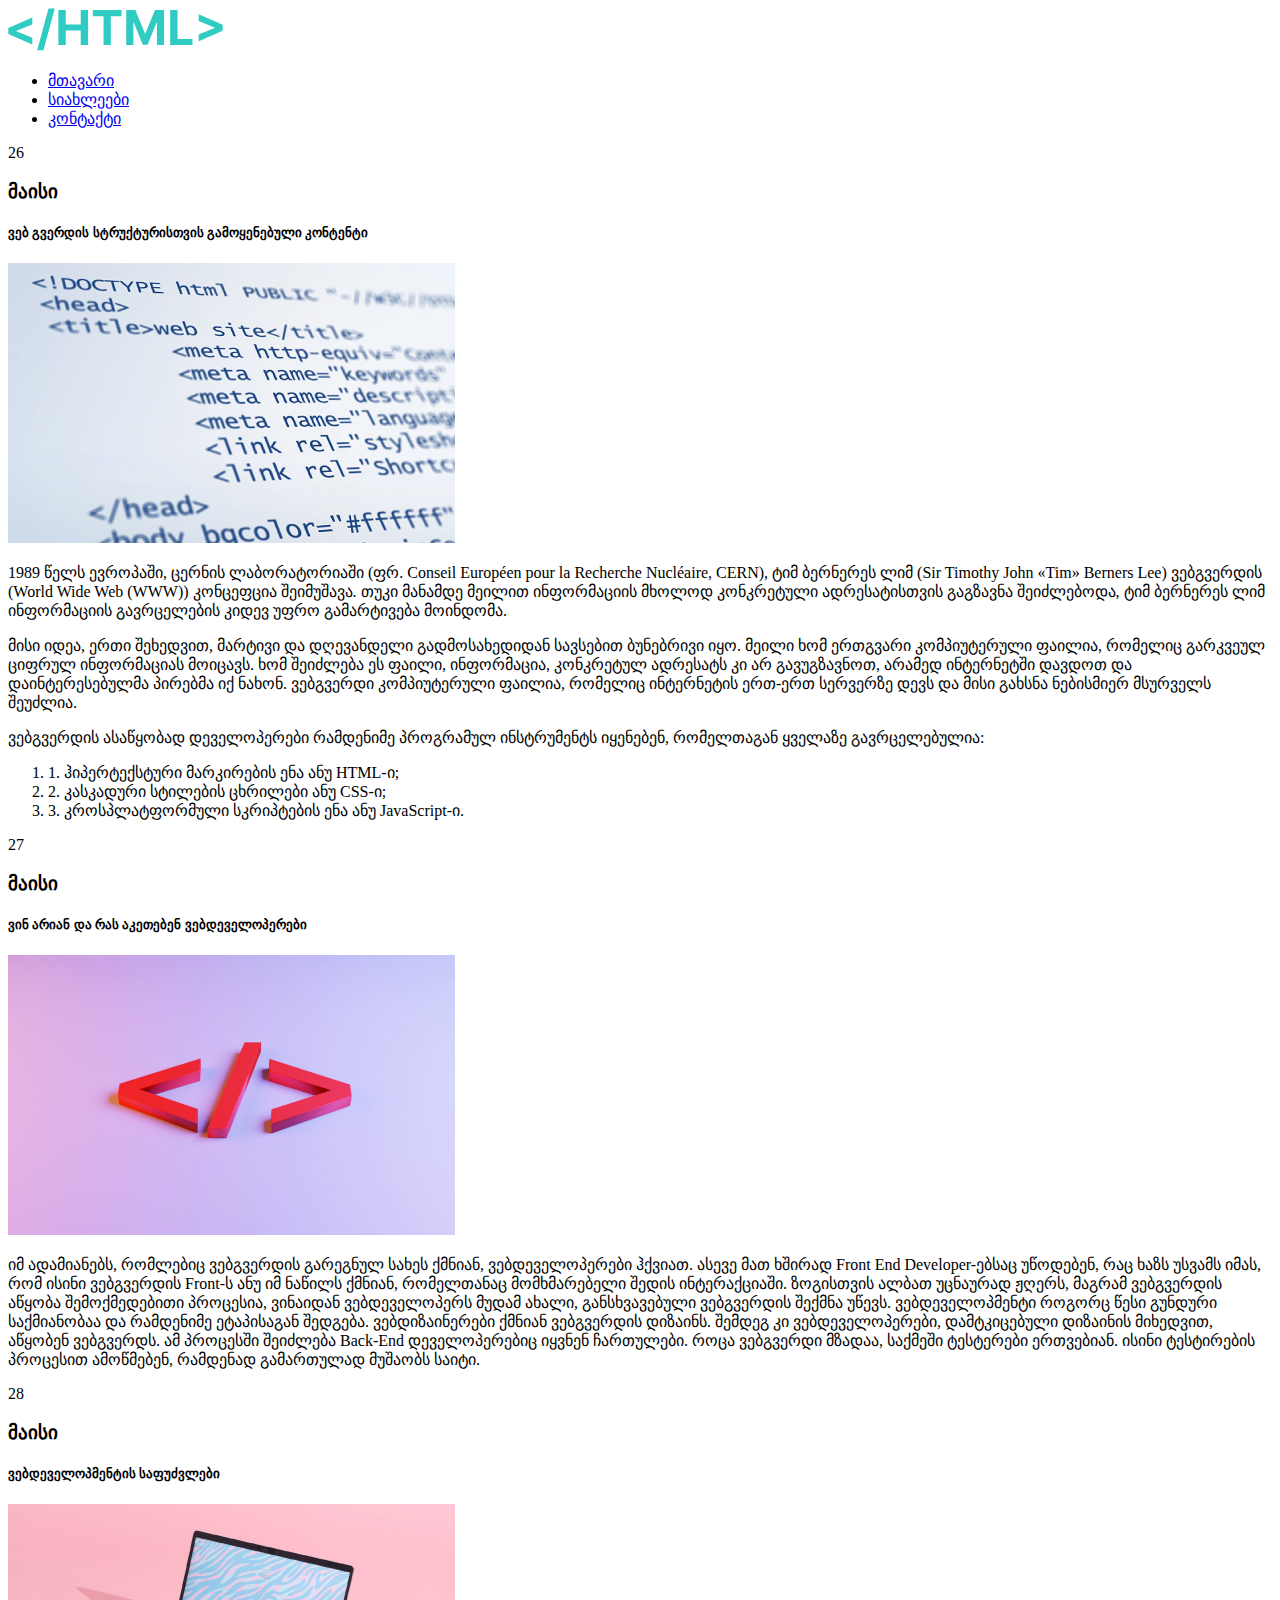
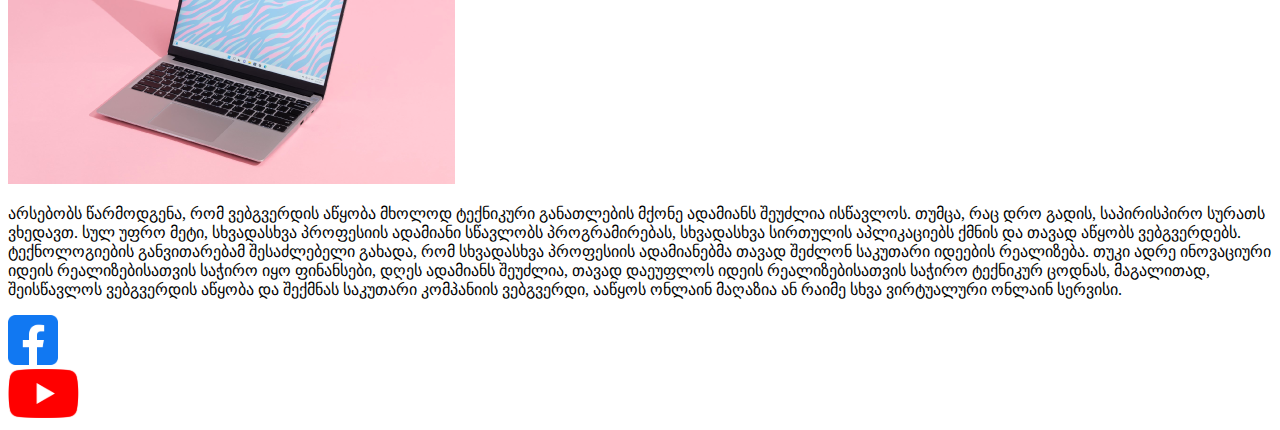
==== index.html @ 6f33e191 "main page" ====
<!DOCTYPE html>
<html lang="en">
  <head>
    <meta charset="UTF-8" />
    <meta name="viewport" content="width=device-width, initial-scale=1.0" />
    <title>Document</title>
  </head>
  <body>
    <header class="main_header">
        <img class="main_logo" src="images/html_logo.svg" alt="html logo">
        <nav>
            <ul>
                <li><a class="active" href="#">მთავარი</a></li>
                <li><a href="pages/news.html">სიახლეები</a></li>
                <li><a href="pages/contact.html">კონტაქტი</a></li>
            </ul>
        </nav>
    </header>
    <section class="main">
        <article class="article1">
            <div class="number">26</div>
            <h3 class="month">მაისი</h3>
            <h5 class="title">ვებ გვერდის სტრუქტურისთვის გამოყენებული კონტენტი</h5>
            <img class="code_photo" src="images/code_photo.svg" alt="html code photo">
            <div class="text_box">
                <p class="break">
                1989 წელს ევროპაში, ცერნის ლაბორატორიაში (ფრ. Conseil Européen pour la Recherche Nucléaire, CERN), ტიმ ბერნერეს ლიმ (Sir Timothy John «Tim» Berners Lee) ვებგვერდის (World Wide Web (WWW)) კონცეფცია შეიმუშავა. თუკი მანამდე მეილით ინფორმაციის მხოლოდ კონკრეტული ადრესატისთვის გაგზავნა შეიძლებოდა, ტიმ ბერნერეს ლიმ ინფორმაციის გავრცელების კიდევ უფრო გამარტივება მოინდომა.
                </p>
                <p class="break">
                მისი იდეა, ერთი შეხედვით, მარტივი და დღევანდელი გადმოსახედიდან სავსებით ბუნებრივი იყო. მეილი ხომ ერთგვარი კომპიუტერული ფაილია, რომელიც გარკვეულ ციფრულ ინფორმაციას მოიცავს. ხომ შეიძლება ეს ფაილი, ინფორმაცია, კონკრეტულ ადრესატს კი არ გავუგზავნოთ, არამედ ინტერნეტში დავდოთ და დაინტერესებულმა პირებმა იქ ნახონ. ვებგვერდი კომპიუტერული ფაილია, რომელიც ინტერნეტის ერთ-ერთ სერვერზე დევს და მისი გახსნა ნებისმიერ მსურველს შეუძლია.
                </p>
                <p>
                ვებგვერდის ასაწყობად დეველოპერები რამდენიმე პროგრამულ ინსტრუმენტს იყენებენ, რომელთაგან ყველაზე გავრცელებულია:
            </p>
                <ol class="languages">
                    <li class="language">1. ჰიპერტექსტური მარკირების ენა ანუ HTML-ი;</li>
                    <li class="language">2. კასკადური სტილების ცხრილები ანუ CSS-ი;</li>
                    <li class="language">3. კროსპლატფორმული სკრიპტების ენა ანუ JavaScript-ი.</li>
                </ol>
            </div>
            
        </article>
        <article class="article2">
            <div class="number">27</div>
            <h3 class="month">მაისი</h3>
            <h5 class="title">ვინ არიან და რას აკეთებენ ვებდეველოპერები</h5>
            <img class="tag_sign" src="images/tag_sign.svg">
            <p class="text_box">
                იმ ადამიანებს, რომლებიც ვებგვერდის გარეგნულ სახეს ქმნიან, ვებდეველოპერები ჰქვიათ. ასევე მათ ხშირად Front End Developer-ებსაც უწოდებენ, რაც ხაზს უსვამს იმას, რომ ისინი ვებგვერდის Front-ს ანუ იმ ნაწილს ქმნიან, რომელთანაც მომხმარებელი შედის ინტერაქციაში. ზოგისთვის ალბათ უცნაურად ჟღერს, მაგრამ ვებგვერდის აწყობა შემოქმედებითი პროცესია, ვინაიდან ვებდეველოპერს მუდამ ახალი, განსხვავებული ვებგვერდის შექმნა უწევს. ვებდეველოპმენტი როგორც წესი გუნდური საქმიანობაა და რამდენიმე ეტაპისაგან შედგება. ვებდიზაინერები ქმნიან ვებგვერდის დიზაინს. შემდეგ კი ვებდეველოპერები, დამტკიცებული დიზაინის მიხედვით, აწყობენ ვებგვერდს. ამ პროცესში შეიძლება Back-End დეველოპერებიც იყვნენ ჩართულები. როცა ვებგვერდი მზადაა, საქმეში ტესტერები ერთვებიან. ისინი ტესტირების პროცესით ამოწმებენ, რამდენად გამართულად მუშაობს საიტი.
            </p>
        </article>
        <article class="article3">
            <div class="number">28</div>
            <h3 class="month">მაისი</h3>
            <h5 class="title">ვებდეველოპმენტის საფუძვლები</h5>
            <img class="notebook_photo" src="images/notebook_photo.svg">
            <p >
                არსებობს წარმოდგენა, რომ ვებგვერდის აწყობა მხოლოდ ტექნიკური განათლების მქონე ადამიანს შეუძლია ისწავლოს. თუმცა, რაც დრო გადის, საპირისპირო სურათს ვხედავთ. სულ უფრო მეტი, სხვადასხვა პროფესიის ადამიანი სწავლობს პროგრამირებას, სხვადასხვა სირთულის აპლიკაციებს ქმნის და თავად აწყობს ვებგვერდებს. ტექნოლოგიების განვითარებამ შესაძლებელი გახადა, რომ სხვადასხვა პროფესიის ადამიანებმა თავად შეძლონ საკუთარი იდეების რეალიზება. თუკი ადრე ინოვაციური იდეის რეალიზებისათვის საჭირო იყო ფინანსები, დღეს ადამიანს შეუძლია, თავად დაეუფლოს იდეის რეალიზებისათვის საჭირო ტექნიკურ ცოდნას, მაგალითად, შეისწავლოს ვებგვერდის აწყობა და შექმნას საკუთარი კომპანიის ვებგვერდი, ააწყოს ონლაინ მაღაზია ან რაიმე სხვა ვირტუალური ონლაინ სერვისი.
            </p>
        </article>
    </section>
    <footer>
            <img class="fb_icon" src="images/facebook_icon.svg" alt=" facebook icon">
			<div class="empty"></div>
			<img  class="youtube_icon" src="images/YouTube_icon.svg" alt=" youtube icon">
    </footer>
  </body>
</html>
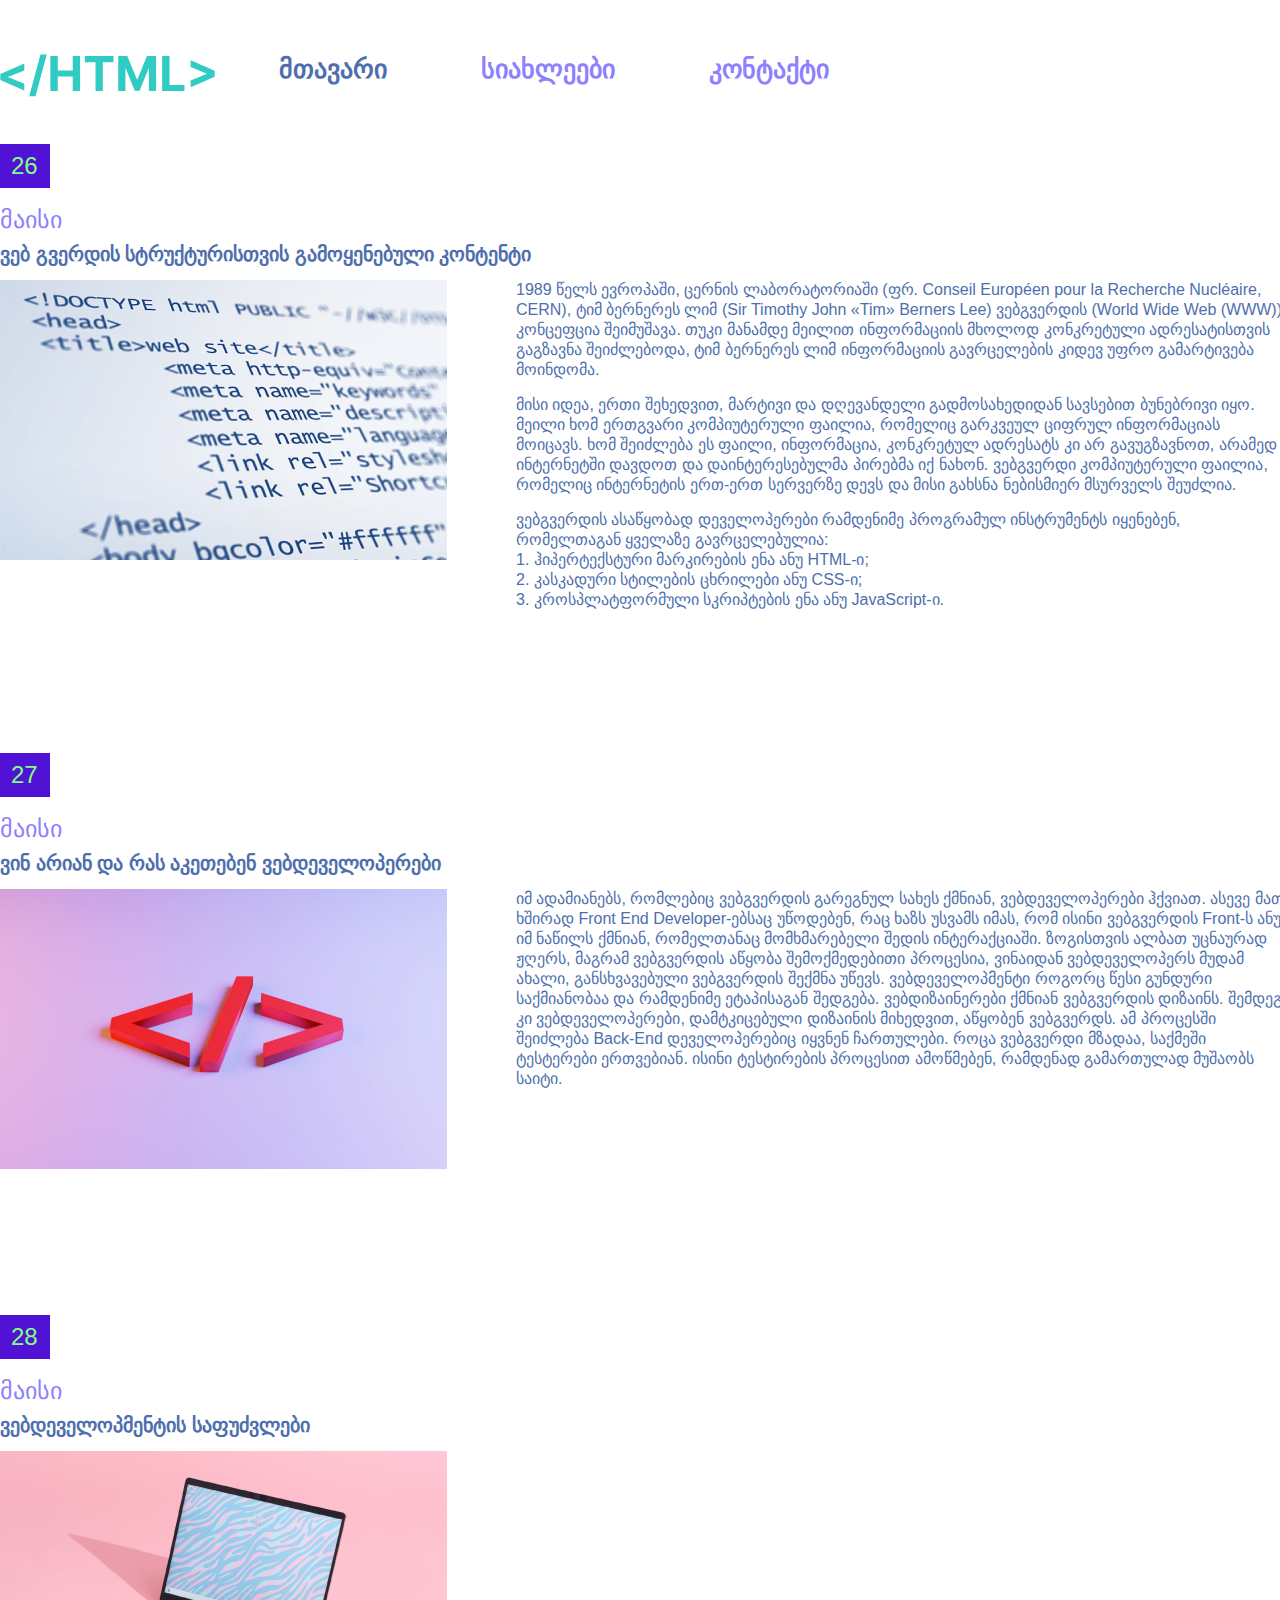
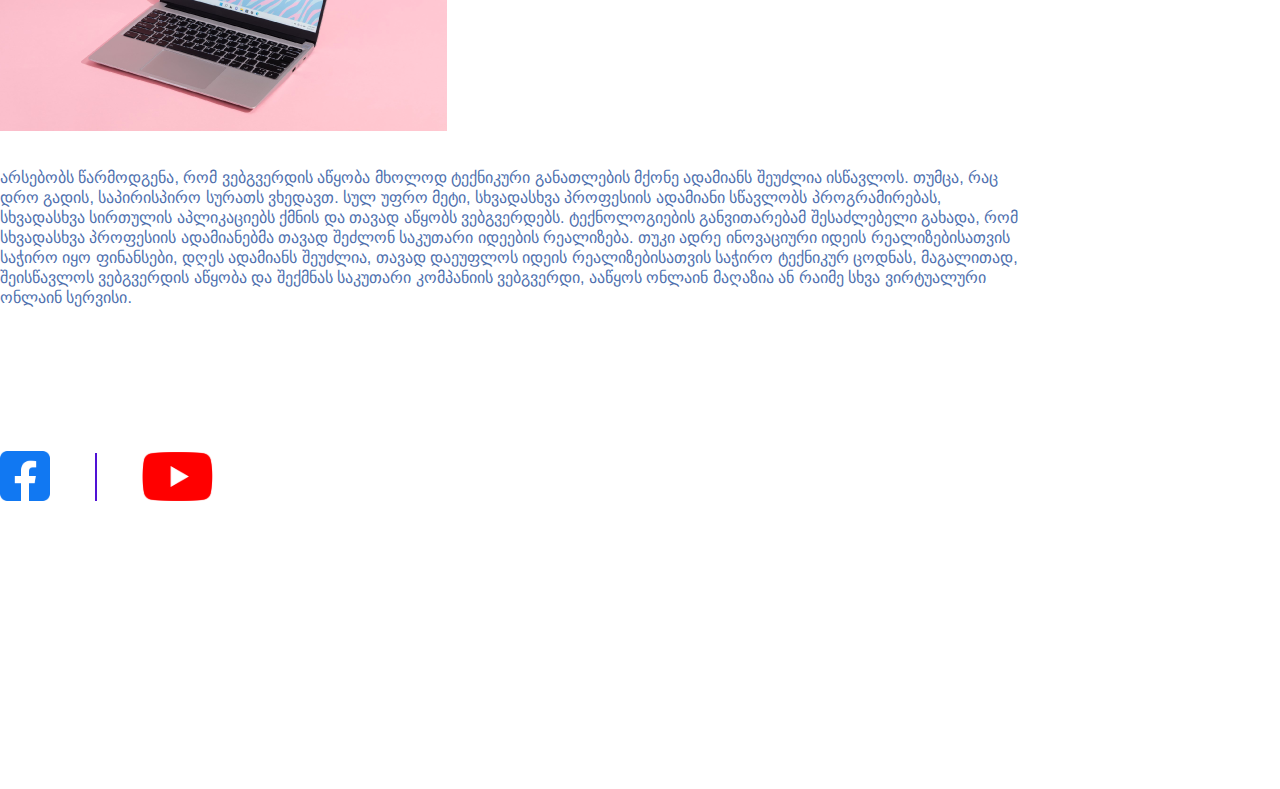
==== commit 14dd344b: "main page style" ====
--- a/index.html
+++ b/index.html
@@ -3,66 +3,122 @@
   <head>
     <meta charset="UTF-8" />
     <meta name="viewport" content="width=device-width, initial-scale=1.0" />
-    <title>Document</title>
+    <link rel="stylesheet" href="style/reset.css">
+    <link rel="stylesheet" href="style/style.css">
+    <title>მთავარი</title>
   </head>
   <body>
     <header class="main_header">
-        <img class="main_logo" src="images/html_logo.svg" alt="html logo">
-        <nav>
-            <ul>
-                <li><a class="active" href="#">მთავარი</a></li>
-                <li><a href="pages/news.html">სიახლეები</a></li>
-                <li><a href="pages/contact.html">კონტაქტი</a></li>
-            </ul>
-        </nav>
+      <div class="container">
+        <img class="main_logo" src="images/html_logo.svg" alt="html logo" />
+      <nav>
+        <ul>
+          <li><a class="active" href="#">მთავარი</a></li>
+          <li><a href="pages/news.html">სიახლეები</a></li>
+          <li><a href="pages/contact.html">კონტაქტი</a></li>
+        </ul>
+      </nav>
+      </div>
     </header>
     <section class="main">
-        <article class="article1">
-            <div class="number">26</div>
-            <h3 class="month">მაისი</h3>
-            <h5 class="title">ვებ გვერდის სტრუქტურისთვის გამოყენებული კონტენტი</h5>
-            <img class="code_photo" src="images/code_photo.svg" alt="html code photo">
-            <div class="text_box">
-                <p class="break">
-                1989 წელს ევროპაში, ცერნის ლაბორატორიაში (ფრ. Conseil Européen pour la Recherche Nucléaire, CERN), ტიმ ბერნერეს ლიმ (Sir Timothy John «Tim» Berners Lee) ვებგვერდის (World Wide Web (WWW)) კონცეფცია შეიმუშავა. თუკი მანამდე მეილით ინფორმაციის მხოლოდ კონკრეტული ადრესატისთვის გაგზავნა შეიძლებოდა, ტიმ ბერნერეს ლიმ ინფორმაციის გავრცელების კიდევ უფრო გამარტივება მოინდომა.
-                </p>
-                <p class="break">
-                მისი იდეა, ერთი შეხედვით, მარტივი და დღევანდელი გადმოსახედიდან სავსებით ბუნებრივი იყო. მეილი ხომ ერთგვარი კომპიუტერული ფაილია, რომელიც გარკვეულ ციფრულ ინფორმაციას მოიცავს. ხომ შეიძლება ეს ფაილი, ინფორმაცია, კონკრეტულ ადრესატს კი არ გავუგზავნოთ, არამედ ინტერნეტში დავდოთ და დაინტერესებულმა პირებმა იქ ნახონ. ვებგვერდი კომპიუტერული ფაილია, რომელიც ინტერნეტის ერთ-ერთ სერვერზე დევს და მისი გახსნა ნებისმიერ მსურველს შეუძლია.
-                </p>
-                <p>
-                ვებგვერდის ასაწყობად დეველოპერები რამდენიმე პროგრამულ ინსტრუმენტს იყენებენ, რომელთაგან ყველაზე გავრცელებულია:
-            </p>
-                <ol class="languages">
-                    <li class="language">1. ჰიპერტექსტური მარკირების ენა ანუ HTML-ი;</li>
-                    <li class="language">2. კასკადური სტილების ცხრილები ანუ CSS-ი;</li>
-                    <li class="language">3. კროსპლატფორმული სკრიპტების ენა ანუ JavaScript-ი.</li>
-                </ol>
-            </div>
-            
-        </article>
-        <article class="article2">
-            <div class="number">27</div>
-            <h3 class="month">მაისი</h3>
-            <h5 class="title">ვინ არიან და რას აკეთებენ ვებდეველოპერები</h5>
-            <img class="tag_sign" src="images/tag_sign.svg">
-            <p class="text_box">
-                იმ ადამიანებს, რომლებიც ვებგვერდის გარეგნულ სახეს ქმნიან, ვებდეველოპერები ჰქვიათ. ასევე მათ ხშირად Front End Developer-ებსაც უწოდებენ, რაც ხაზს უსვამს იმას, რომ ისინი ვებგვერდის Front-ს ანუ იმ ნაწილს ქმნიან, რომელთანაც მომხმარებელი შედის ინტერაქციაში. ზოგისთვის ალბათ უცნაურად ჟღერს, მაგრამ ვებგვერდის აწყობა შემოქმედებითი პროცესია, ვინაიდან ვებდეველოპერს მუდამ ახალი, განსხვავებული ვებგვერდის შექმნა უწევს. ვებდეველოპმენტი როგორც წესი გუნდური საქმიანობაა და რამდენიმე ეტაპისაგან შედგება. ვებდიზაინერები ქმნიან ვებგვერდის დიზაინს. შემდეგ კი ვებდეველოპერები, დამტკიცებული დიზაინის მიხედვით, აწყობენ ვებგვერდს. ამ პროცესში შეიძლება Back-End დეველოპერებიც იყვნენ ჩართულები. როცა ვებგვერდი მზადაა, საქმეში ტესტერები ერთვებიან. ისინი ტესტირების პროცესით ამოწმებენ, რამდენად გამართულად მუშაობს საიტი.
-            </p>
-        </article>
-        <article class="article3">
-            <div class="number">28</div>
-            <h3 class="month">მაისი</h3>
-            <h5 class="title">ვებდეველოპმენტის საფუძვლები</h5>
-            <img class="notebook_photo" src="images/notebook_photo.svg">
-            <p >
-                არსებობს წარმოდგენა, რომ ვებგვერდის აწყობა მხოლოდ ტექნიკური განათლების მქონე ადამიანს შეუძლია ისწავლოს. თუმცა, რაც დრო გადის, საპირისპირო სურათს ვხედავთ. სულ უფრო მეტი, სხვადასხვა პროფესიის ადამიანი სწავლობს პროგრამირებას, სხვადასხვა სირთულის აპლიკაციებს ქმნის და თავად აწყობს ვებგვერდებს. ტექნოლოგიების განვითარებამ შესაძლებელი გახადა, რომ სხვადასხვა პროფესიის ადამიანებმა თავად შეძლონ საკუთარი იდეების რეალიზება. თუკი ადრე ინოვაციური იდეის რეალიზებისათვის საჭირო იყო ფინანსები, დღეს ადამიანს შეუძლია, თავად დაეუფლოს იდეის რეალიზებისათვის საჭირო ტექნიკურ ცოდნას, მაგალითად, შეისწავლოს ვებგვერდის აწყობა და შექმნას საკუთარი კომპანიის ვებგვერდი, ააწყოს ონლაინ მაღაზია ან რაიმე სხვა ვირტუალური ონლაინ სერვისი.
-            </p>
-        </article>
+     <div class="container">
+      <article class="article1">
+        <div class="number">26</div>
+        <h3 class="month">მაისი</h3>
+        <h5 class="title">ვებ გვერდის სტრუქტურისთვის გამოყენებული კონტენტი</h5>
+        <img
+          class="code_photo"
+          src="images/code_photo.svg"
+          alt="html code photo"
+        />
+        <div class="text_box">
+          <p class="break">
+            1989 წელს ევროპაში, ცერნის ლაბორატორიაში (ფრ. Conseil Européen pour
+            la Recherche Nucléaire, CERN), ტიმ ბერნერეს ლიმ (Sir Timothy John
+            «Tim» Berners Lee) ვებგვერდის (World Wide Web (WWW)) კონცეფცია
+            შეიმუშავა. თუკი მანამდე მეილით ინფორმაციის მხოლოდ კონკრეტული
+            ადრესატისთვის გაგზავნა შეიძლებოდა, ტიმ ბერნერეს ლიმ ინფორმაციის
+            გავრცელების კიდევ უფრო გამარტივება მოინდომა.
+          </p>
+          <p class="break">
+            მისი იდეა, ერთი შეხედვით, მარტივი და დღევანდელი გადმოსახედიდან
+            სავსებით ბუნებრივი იყო. მეილი ხომ ერთგვარი კომპიუტერული ფაილია,
+            რომელიც გარკვეულ ციფრულ ინფორმაციას მოიცავს. ხომ შეიძლება ეს ფაილი,
+            ინფორმაცია, კონკრეტულ ადრესატს კი არ გავუგზავნოთ, არამედ ინტერნეტში
+            დავდოთ და დაინტერესებულმა პირებმა იქ ნახონ. ვებგვერდი კომპიუტერული
+            ფაილია, რომელიც ინტერნეტის ერთ-ერთ სერვერზე დევს და მისი გახსნა
+            ნებისმიერ მსურველს შეუძლია.
+          </p>
+          <p>
+            ვებგვერდის ასაწყობად დეველოპერები რამდენიმე პროგრამულ ინსტრუმენტს
+            იყენებენ, რომელთაგან ყველაზე გავრცელებულია:
+          </p>
+          <ol class="languages">
+            <li class="language">
+              1. ჰიპერტექსტური მარკირების ენა ანუ HTML-ი;
+            </li>
+            <li class="language">2. კასკადური სტილების ცხრილები ანუ CSS-ი;</li>
+            <li class="language">
+              3. კროსპლატფორმული სკრიპტების ენა ანუ JavaScript-ი.
+            </li>
+          </ol>
+        </div>
+      </article>
+      <article class="article2">
+        <div class="number">27</div>
+        <h3 class="month">მაისი</h3>
+        <h5 class="title">ვინ არიან და რას აკეთებენ ვებდეველოპერები</h5>
+        <img class="tag_sign" src="images/tag_sign.svg" />
+        <p class="text_box second">
+          იმ ადამიანებს, რომლებიც ვებგვერდის გარეგნულ სახეს ქმნიან,
+          ვებდეველოპერები ჰქვიათ. ასევე მათ ხშირად Front End Developer-ებსაც
+          უწოდებენ, რაც ხაზს უსვამს იმას, რომ ისინი ვებგვერდის Front-ს ანუ იმ
+          ნაწილს ქმნიან, რომელთანაც მომხმარებელი შედის ინტერაქციაში. ზოგისთვის
+          ალბათ უცნაურად ჟღერს, მაგრამ ვებგვერდის აწყობა შემოქმედებითი პროცესია,
+          ვინაიდან ვებდეველოპერს მუდამ ახალი, განსხვავებული ვებგვერდის შექმნა
+          უწევს. ვებდეველოპმენტი როგორც წესი გუნდური საქმიანობაა და რამდენიმე
+          ეტაპისაგან შედგება. ვებდიზაინერები ქმნიან ვებგვერდის დიზაინს. შემდეგ
+          კი ვებდეველოპერები, დამტკიცებული დიზაინის მიხედვით, აწყობენ ვებგვერდს.
+          ამ პროცესში შეიძლება Back-End დეველოპერებიც იყვნენ ჩართულები. როცა
+          ვებგვერდი მზადაა, საქმეში ტესტერები ერთვებიან. ისინი ტესტირების
+          პროცესით ამოწმებენ, რამდენად გამართულად მუშაობს საიტი.
+        </p>
+      </article>
+      <article class="article3">
+        <div class="number">28</div>
+        <h3 class="month">მაისი</h3>
+        <h5 class="title">ვებდეველოპმენტის საფუძვლები</h5>
+        <img class="notebook_photo" src="images/notebook_photo.svg" />
+        <p class="notebook_p">
+          არსებობს წარმოდგენა, რომ ვებგვერდის აწყობა მხოლოდ ტექნიკური განათლების
+          მქონე ადამიანს შეუძლია ისწავლოს. თუმცა, რაც დრო გადის, საპირისპირო
+          სურათს ვხედავთ. სულ უფრო მეტი, სხვადასხვა პროფესიის ადამიანი სწავლობს
+          პროგრამირებას, სხვადასხვა სირთულის აპლიკაციებს ქმნის და თავად აწყობს
+          ვებგვერდებს. ტექნოლოგიების განვითარებამ შესაძლებელი გახადა, რომ
+          სხვადასხვა პროფესიის ადამიანებმა თავად შეძლონ საკუთარი იდეების
+          რეალიზება. თუკი ადრე ინოვაციური იდეის რეალიზებისათვის საჭირო იყო
+          ფინანსები, დღეს ადამიანს შეუძლია, თავად დაეუფლოს იდეის რეალიზებისათვის
+          საჭირო ტექნიკურ ცოდნას, მაგალითად, შეისწავლოს ვებგვერდის აწყობა და
+          შექმნას საკუთარი კომპანიის ვებგვერდი, ააწყოს ონლაინ მაღაზია ან რაიმე
+          სხვა ვირტუალური ონლაინ სერვისი.
+        </p>
+      </article>
+     </div>
     </section>
-    <footer>
-            <img class="fb_icon" src="images/facebook_icon.svg" alt=" facebook icon">
-			<div class="empty"></div>
-			<img  class="youtube_icon" src="images/YouTube_icon.svg" alt=" youtube icon">
+    <footer class="main_footer">
+      <div class="container">
+        <img
+        class="fb_icon"
+        src="images/facebook_icon.svg"
+        alt=" facebook icon"
+      />
+      <div class="empty"></div>
+      <img
+        class="youtube_icon"
+        src="images/YouTube_icon.svg"
+        alt=" youtube icon"
+      />
+      </div>
     </footer>
   </body>
 </html>
--- a/style/style.css
+++ b/style/style.css
@@ -0,0 +1,126 @@
+/* fonts */
+@import url("https://cdn.web-fonts.ge/fonts/bpg-square/css/bpg-square.min.css");
+@import url("https://free.bboxtype.com/embedfonts/?family=FiraGO:400,700");
+@import url("https://cdn.web-fonts.ge/fonts/bpg-nino-mtavruli/css/bpg-nino-mtavruli.min.css");
+@import url("https://cdn.web-fonts.ge/fonts/bpg-nostalgia/css/bpg-nostalgia.min.css");
+
+/*header section*/
+.main_header {
+  padding-top: 54px;
+  margin-bottom: 44px;
+}
+.main_logo {
+  margin-right: 60px;
+}
+ul,
+ul li,
+a {
+  color: #8d81ff;
+  font-family: "FiraGO", sans-serif;
+  font-size: 26px;
+  font-weight: 700;
+  line-height: normal;
+  text-decoration: none;
+  display: inline-block;
+}
+nav {
+  display: inline-block;
+  vertical-align: top;
+}
+nav li {
+  margin-right: 87px;
+}
+/* active button */
+.active {
+  color: #4e6fae;
+}
+
+.number {
+  color: #84ff81;
+  font-family: "FiraGO", sans-serif;
+  font-size: 24px;
+  font-weight: 400;
+  line-height: normal;
+  background-color: #5012d5;
+  padding: 8px 8px 8px 11px;
+  width: 50px;
+  margin-bottom: 18px;
+}
+.month {
+  color: #8d81ff;
+  font-family: "FiraGO", sans-serif;
+  font-size: 24px;
+  font-weight: 400;
+  line-height: normal;
+  margin-bottom: 8px;
+}
+.title {
+  color: #4e6fae;
+  font-family: "BPG Square", sans-serif;
+  font-size: 20px;
+  font-weight: 700;
+  line-height: normal;
+  margin-bottom: 14px;
+}
+
+p,
+ol li {
+  color: #4E6FAE;
+  font-size: 16px;
+  font-weight: 400;
+  line-height: 20px;
+}
+
+.break {
+  margin-bottom: 15px;
+}
+
+.text_box {
+  font-family: "BPG Square", sans-serif;
+  display: inline-block;
+  width: 770px;
+  vertical-align: top;
+}
+.text_box.second{
+    font-family: "BPG Nino Mtavruli", sans-serif;
+}
+.notebook_p{
+    font-family: "BPG Nostalgia", sans-serif;
+}
+
+.code_photo,
+.tag_sign {
+  margin-right: 65px;
+}
+article {
+  margin-bottom: 143px;
+}
+
+.notebook_photo {
+  margin-bottom: 34px;
+}
+.notebook_p {
+  width: 1021px;
+}
+
+/*Footer section*/
+.empty {
+  width: 2px;
+  height: 48px;
+  background: #5012d5;
+  display: inline-block;
+  margin-right: 41px;
+}
+.fb_icon {
+  margin-right: 41px;
+}
+.main_footer {
+  margin-bottom: 285px;
+}
+
+/* container styles */
+
+.container {
+  width: 1291px;
+  margin: 0 auto;
+}
